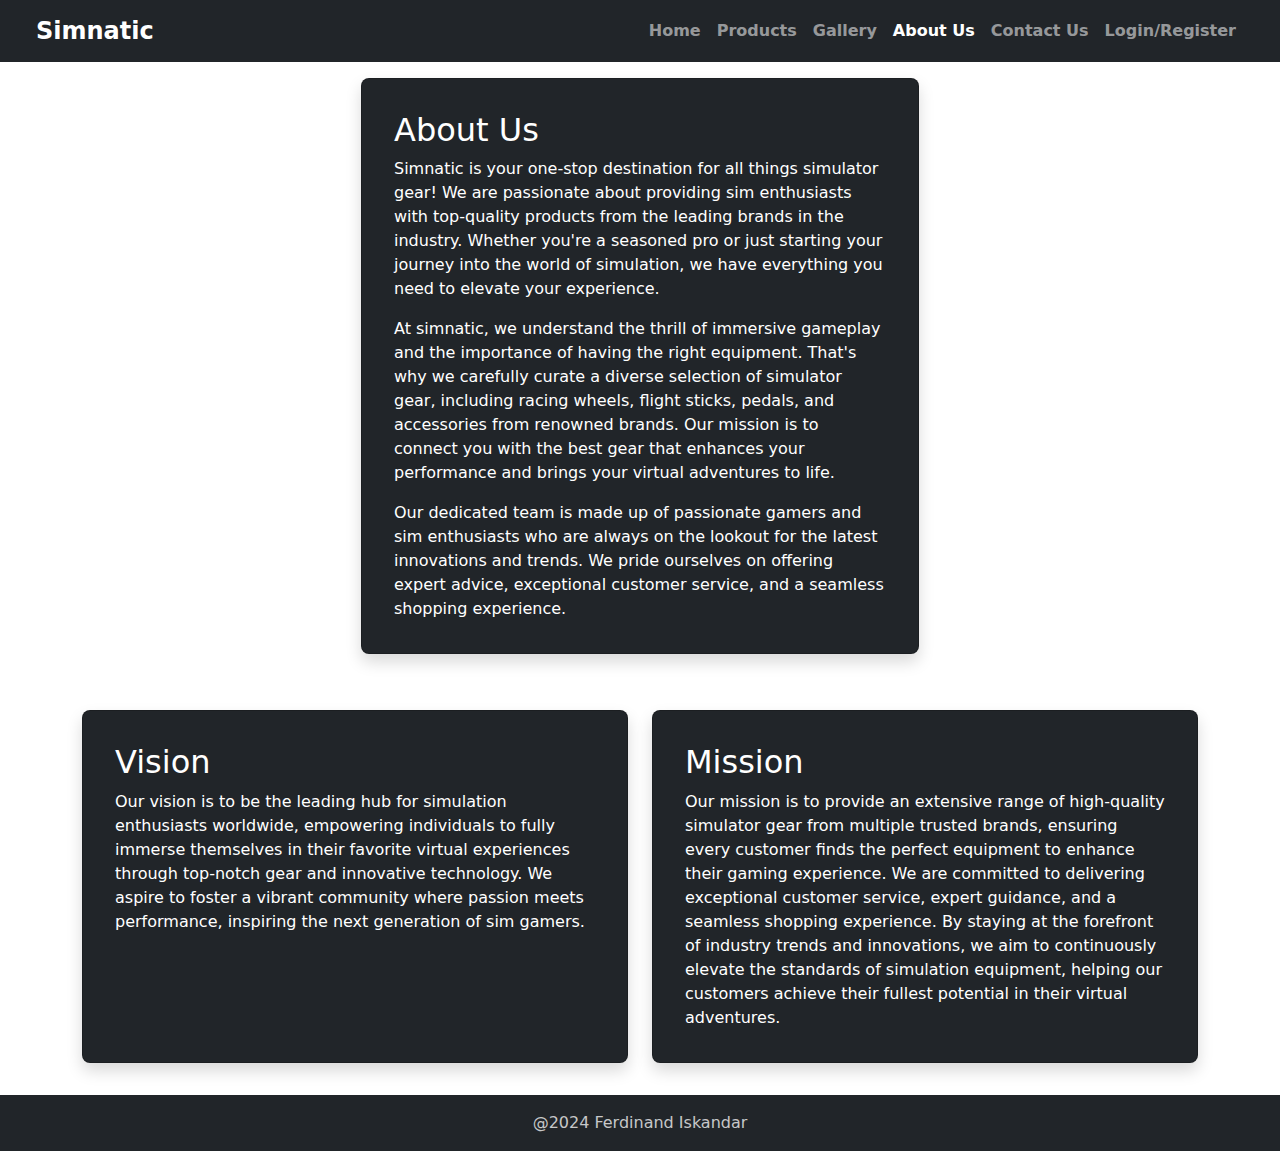
==== pages/about.html @ e830c1a7 "Add about us page" ====
<!DOCTYPE html>
<html lang="en">
<head>
    <meta charset="UTF-8">
    <meta name="viewport" content="width=device-width, initial-scale=1.0">
    <title>Simnatic</title>
    <link href="https://cdn.jsdelivr.net/npm/bootstrap@5.3.3/dist/css/bootstrap.min.css" rel="stylesheet" integrity="sha384-QWTKZyjpPEjISv5WaRU9OFeRpok6YctnYmDr5pNlyT2bRjXh0JMhjY6hW+ALEwIH" crossorigin="anonymous">
</head>
<body class="d-flex flex-column vh-100">
    <nav class="navbar navbar-expand-lg navbar-dark bg-dark px-4">
        <div class="container-fluid">
            <a href="index.html" class="fs-4 navbar-brand fw-bold">Simnatic</a>
            <button class="navbar-toggler" type="button" data-bs-toggle="collapse" data-bs-target="#navbarNav" aria-controls="navbarNav" aria-expanded="false" aria-label="Toggle navigation">
                <span class="navbar-toggler-icon"></span>
            </button>
            <div class="collapse navbar-collapse" id="navbarNav">
                <ul class="navbar-nav ms-auto">
                    <li class="nav-item">
                        <a href="../index.html" class="nav-link fw-semibold">Home</a>
                    </li>
                    <li class="nav-item">
                        <a href="products.html" class="nav-link fw-semibold">Products</a>
                    </li>
                    <li class="nav-item">
                        <a href="gallery.html" class="nav-link fw-semibold">Gallery</a>
                    </li>
                    <li class="nav-item">
                        <a href="about.html" class="nav-link active fw-semibold" aria-current="page">About Us</a>
                    </li>
                    <li class="nav-item">
                        <a href="contact.html" class="nav-link fw-semibold">Contact Us</a>
                    </li>
                    <li class="nav-item">
                        <a href="login-register.html" class="nav-link fw-semibold">Login/Register</a>
                    </li>
                </ul>
            </div>
        </div>
    </nav>
    <div class="container d-flex justify-content-center">
        <div class="col-md-6 mt-3">
            <div class="card bg-dark text-white rounded-3 shadow p-3">
                <div class="card-body">
                    <h2 class="card-title">About Us</h2>
                    <p class="card-text">
                        Simnatic is your one-stop destination for all things simulator gear! We are passionate about providing sim enthusiasts with top-quality products from the leading brands in the industry. Whether you're a seasoned pro or just starting your journey into the world of simulation, we have everything you need to elevate your experience.
                    </p>
                    <p class="card-text">
                        At simnatic, we understand the thrill of immersive gameplay and the importance of having the right equipment. That's why we carefully curate a diverse selection of simulator gear, including racing wheels, flight sticks, pedals, and accessories from renowned brands. Our mission is to connect you with the best gear that enhances your performance and brings your virtual adventures to life.
                    </p>
                    <p class="card-text">
                        Our dedicated team is made up of passionate gamers and sim enthusiasts who are always on the lookout for the latest innovations and trends. We pride ourselves on offering expert advice, exceptional customer service, and a seamless shopping experience.
                    </p>
                </div>
            </div>
        </div>
    </div>

    <div class="container my-3">
        <div class="row g-4 my-3">
            <div class="col-md-6">
                <div class="card bg-dark text-white rounded-3 shadow p-3 h-100">
                    <div class="card-body">
                        <h2 class="card-title">Vision</h2>
                        <p class="card-text">
                            Our vision is to be the leading hub for simulation enthusiasts worldwide, empowering individuals to fully immerse themselves in their favorite virtual experiences through top-notch gear and innovative technology. We aspire to foster a vibrant community where passion meets performance, inspiring the next generation of sim gamers.
                        </p>
                    </div>
                </div>
            </div>
    
            <div class="col-md-6">
                <div class="card bg-dark text-white rounded-3 shadow p-3 h-100">
                    <div class="card-body">
                        <h2 class="card-title">Mission</h2>
                        <p class="card-text">
                            Our mission is to provide an extensive range of high-quality simulator gear from multiple trusted brands, ensuring every customer finds the perfect equipment to enhance their gaming experience. We are committed to delivering exceptional customer service, expert guidance, and a seamless shopping experience. By staying at the forefront of industry trends and innovations, we aim to continuously elevate the standards of simulation equipment, helping our customers achieve their fullest potential in their virtual adventures.
                        </p>
                    </div>
                </div>
            </div>
        </div>
    </div>

    <footer class="text-center bg-dark py-3">
        <p class="text-white text-opacity-75 mb-0">@2024 Ferdinand Iskandar</p>
    </footer>
    <script src="https://cdn.jsdelivr.net/npm/bootstrap@5.3.3/dist/js/bootstrap.bundle.min.js" integrity="sha384-YvpcrYf0tY3lHB60NNkmXc5s9fDVZLESaAA55NDzOxhy9GkcIdslK1eN7N6jIeHz" crossorigin="anonymous"></script>
</body>
</html>
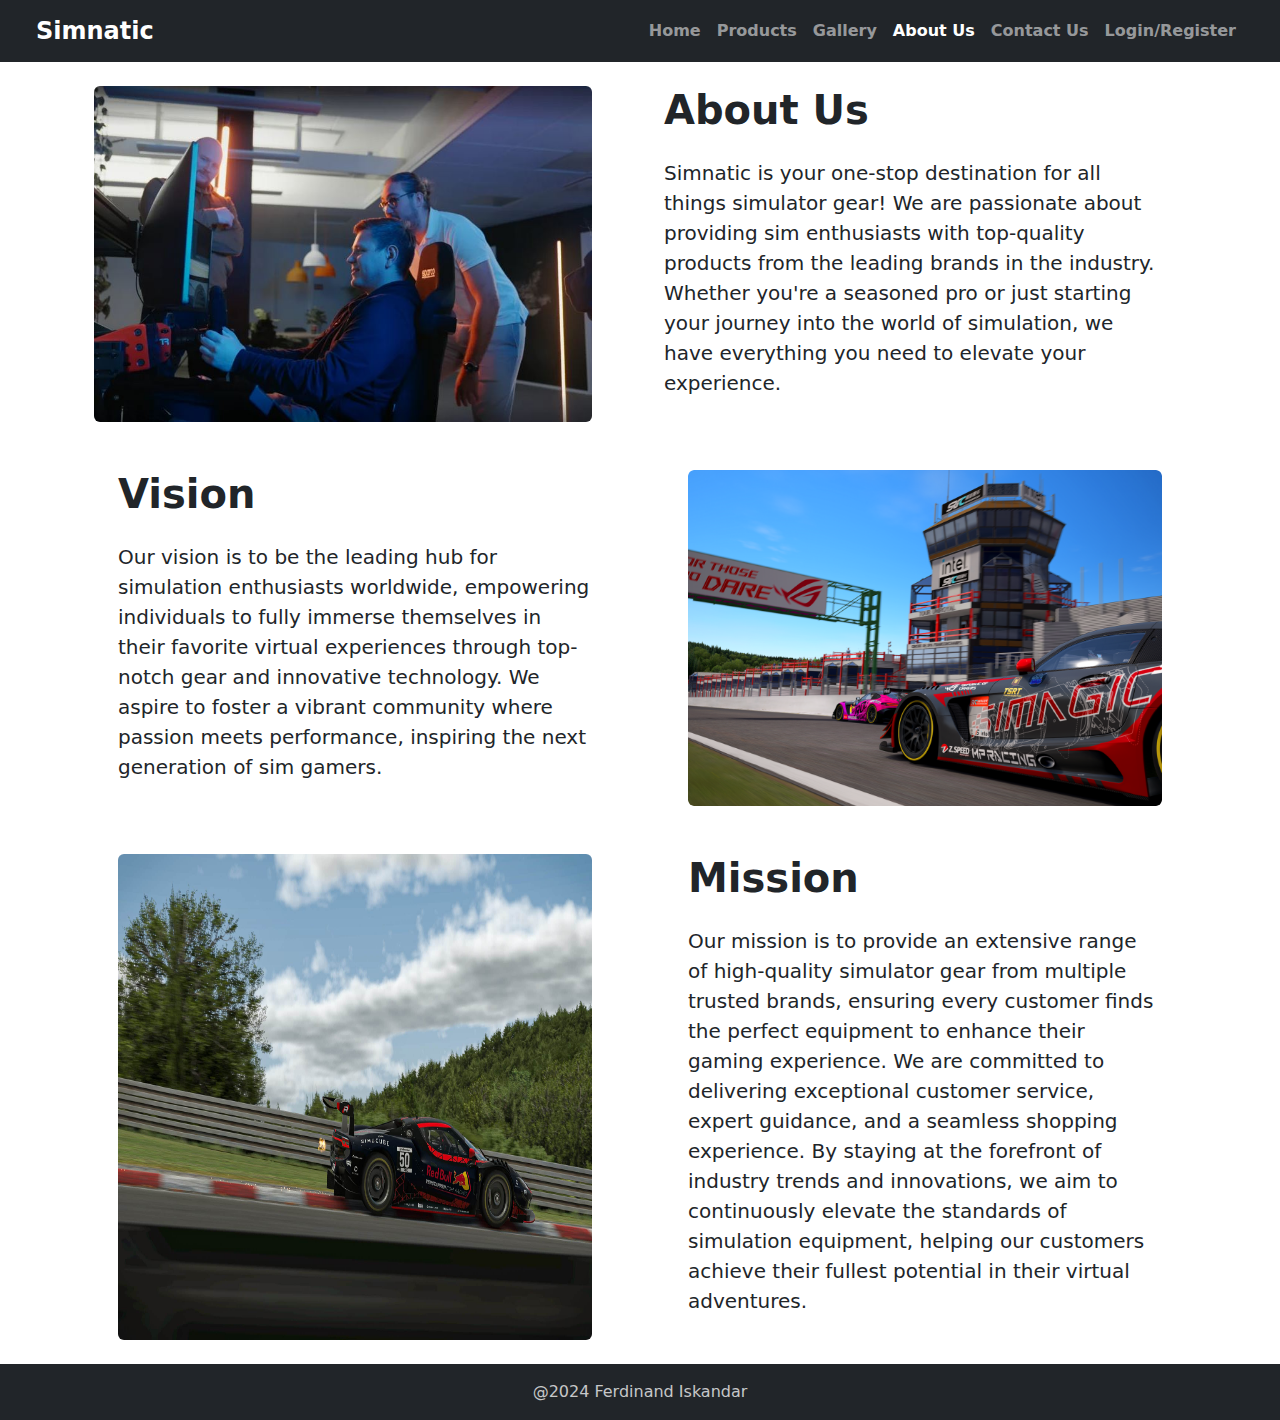
==== commit 73897d44: "Change the layouting of about page" ====
--- a/pages/about.html
+++ b/pages/about.html
@@ -9,7 +9,7 @@
 <body class="d-flex flex-column vh-100">
     <nav class="navbar navbar-expand-lg navbar-dark bg-dark px-4">
         <div class="container-fluid">
-            <a href="index.html" class="fs-4 navbar-brand fw-bold">Simnatic</a>
+            <a href="../index.html" class="fs-4 navbar-brand fw-bold">Simnatic</a>
             <button class="navbar-toggler" type="button" data-bs-toggle="collapse" data-bs-target="#navbarNav" aria-controls="navbarNav" aria-expanded="false" aria-label="Toggle navigation">
                 <span class="navbar-toggler-icon"></span>
             </button>
@@ -37,47 +37,39 @@
             </div>
         </div>
     </nav>
-    <div class="container d-flex justify-content-center">
-        <div class="col-md-6 mt-3">
-            <div class="card bg-dark text-white rounded-3 shadow p-3">
-                <div class="card-body">
-                    <h2 class="card-title">About Us</h2>
-                    <p class="card-text">
-                        Simnatic is your one-stop destination for all things simulator gear! We are passionate about providing sim enthusiasts with top-quality products from the leading brands in the industry. Whether you're a seasoned pro or just starting your journey into the world of simulation, we have everything you need to elevate your experience.
-                    </p>
-                    <p class="card-text">
-                        At simnatic, we understand the thrill of immersive gameplay and the importance of having the right equipment. That's why we carefully curate a diverse selection of simulator gear, including racing wheels, flight sticks, pedals, and accessories from renowned brands. Our mission is to connect you with the best gear that enhances your performance and brings your virtual adventures to life.
-                    </p>
-                    <p class="card-text">
-                        Our dedicated team is made up of passionate gamers and sim enthusiasts who are always on the lookout for the latest innovations and trends. We pride ourselves on offering expert advice, exceptional customer service, and a seamless shopping experience.
-                    </p>
-                </div>
+
+    <div class="container">
+        <div class="row g-4 py-4">
+            <div class="col-lg d-flex justify-content-center px-4">
+                <img src="../assets/img/about-img-2.JPG" class="rounded img-fluid" alt="...">
+            </div>
+            <div class="col-lg d-flex flex-column justify-content-center px-5">
+                <h1 class="fw-bold mb-4">About Us</h1>
+                <p class="fs-5 mb-4">Simnatic is your one-stop destination for all things simulator gear! We are passionate about providing sim enthusiasts with top-quality products from the leading brands in the industry. Whether you're a seasoned pro or just starting your journey into the world of simulation, we have everything you need to elevate your experience.</p>
             </div>
         </div>
     </div>
 
-    <div class="container my-3">
-        <div class="row g-4 my-3">
-            <div class="col-md-6">
-                <div class="card bg-dark text-white rounded-3 shadow p-3 h-100">
-                    <div class="card-body">
-                        <h2 class="card-title">Vision</h2>
-                        <p class="card-text">
-                            Our vision is to be the leading hub for simulation enthusiasts worldwide, empowering individuals to fully immerse themselves in their favorite virtual experiences through top-notch gear and innovative technology. We aspire to foster a vibrant community where passion meets performance, inspiring the next generation of sim gamers.
-                        </p>
-                    </div>
-                </div>
+    <div class="container">
+        <div class="row flex-column-reverse flex-lg-row g-4 py-4">
+            <div class="col-lg d-flex flex-column justify-content-center px-5">
+                <h1 class="fw-bold mb-4">Vision</h1>
+                <p class="fs-5 mb-4">Our vision is to be the leading hub for simulation enthusiasts worldwide, empowering individuals to fully immerse themselves in their favorite virtual experiences through top-notch gear and innovative technology. We aspire to foster a vibrant community where passion meets performance, inspiring the next generation of sim gamers.</p>
             </div>
-    
-            <div class="col-md-6">
-                <div class="card bg-dark text-white rounded-3 shadow p-3 h-100">
-                    <div class="card-body">
-                        <h2 class="card-title">Mission</h2>
-                        <p class="card-text">
-                            Our mission is to provide an extensive range of high-quality simulator gear from multiple trusted brands, ensuring every customer finds the perfect equipment to enhance their gaming experience. We are committed to delivering exceptional customer service, expert guidance, and a seamless shopping experience. By staying at the forefront of industry trends and innovations, we aim to continuously elevate the standards of simulation equipment, helping our customers achieve their fullest potential in their virtual adventures.
-                        </p>
-                    </div>
-                </div>
+            <div class="col-lg d-flex justify-content-center px-5">
+                <img src="../assets/img/about-img-1.png" class="rounded img-fluid" alt="...">
+            </div>
+        </div>
+    </div>
+
+    <div class="container">
+        <div class="row g-4 py-4">
+            <div class="col-lg d-flex justify-content-center px-5">
+                <img src="../assets/img/about-img-3.JPG" class="rounded img-fluid" alt="...">
+            </div>
+            <div class="col-lg d-flex flex-column justify-content-center px-5">
+                <h1 class="fw-bold mb-4">Mission</h1>
+                <p class="fs-5 mb-4">Our mission is to provide an extensive range of high-quality simulator gear from multiple trusted brands, ensuring every customer finds the perfect equipment to enhance their gaming experience. We are committed to delivering exceptional customer service, expert guidance, and a seamless shopping experience. By staying at the forefront of industry trends and innovations, we aim to continuously elevate the standards of simulation equipment, helping our customers achieve their fullest potential in their virtual adventures.</p>
             </div>
         </div>
     </div>
